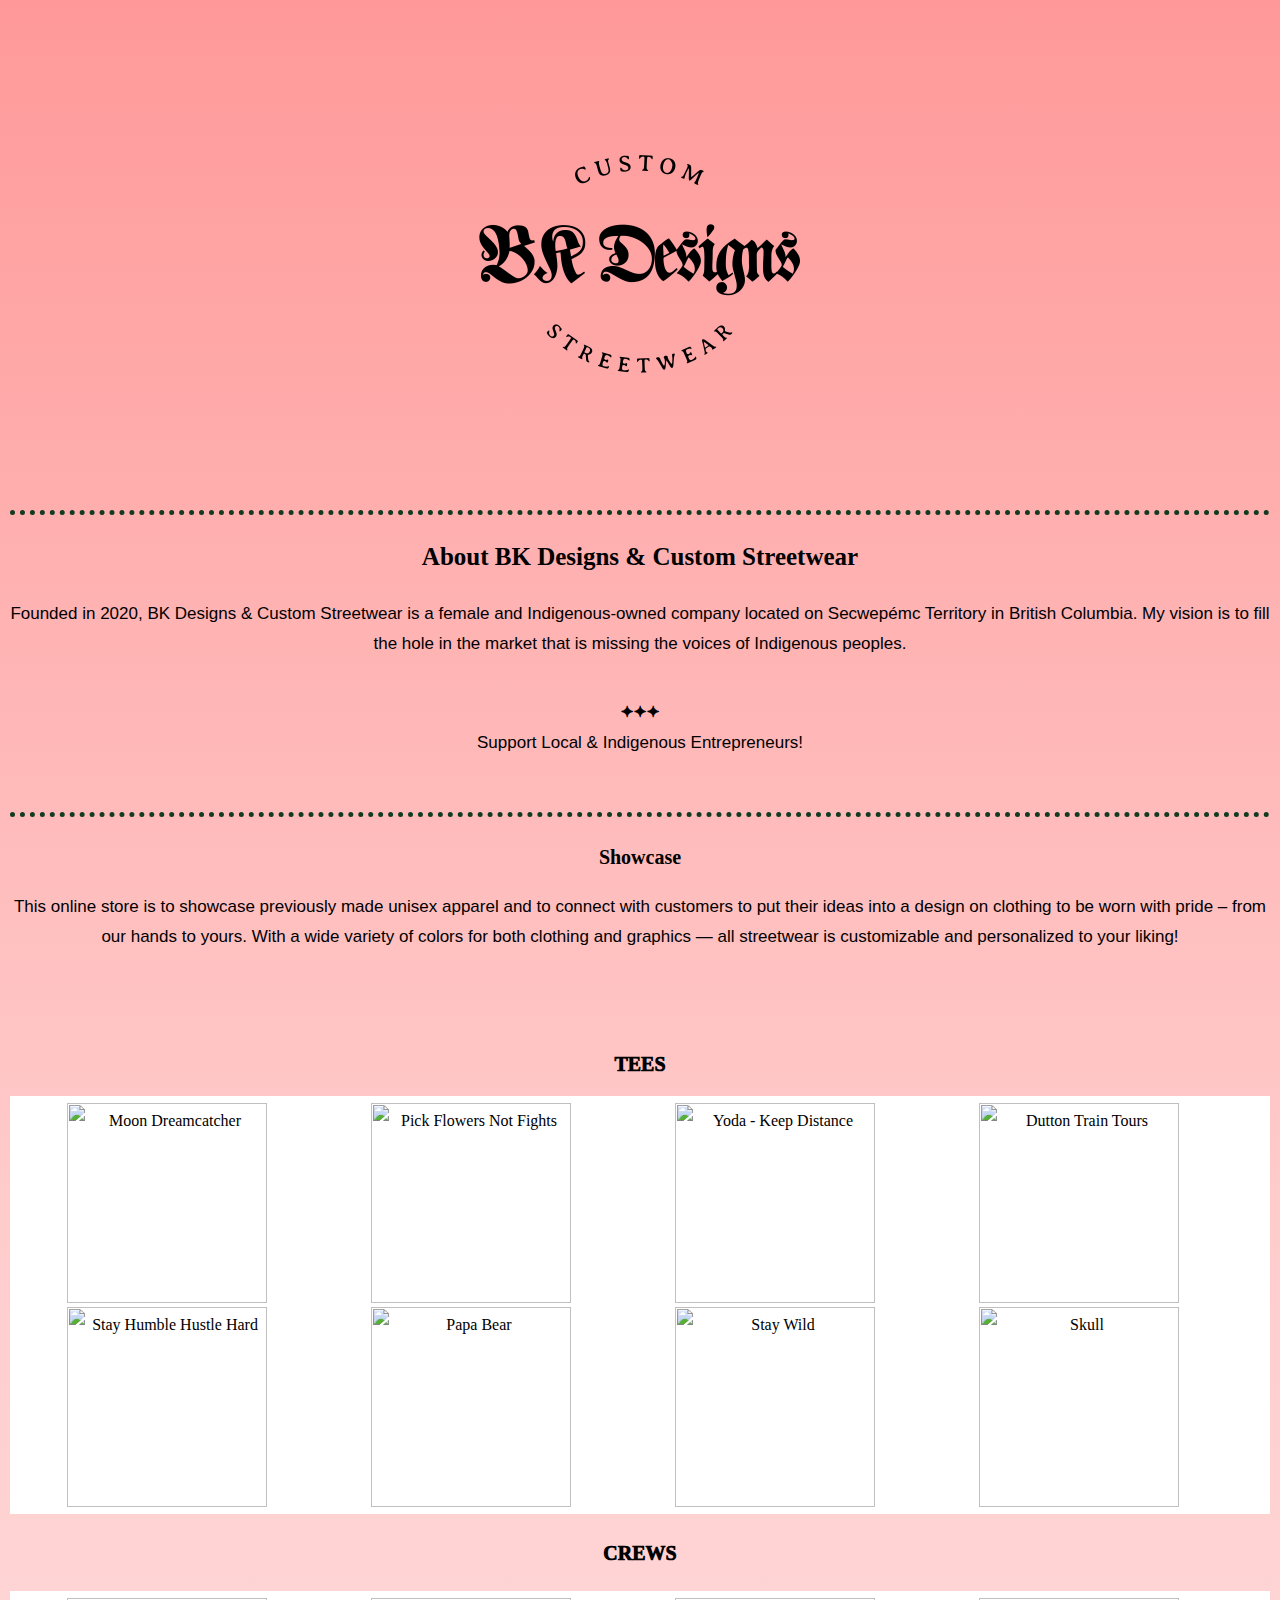
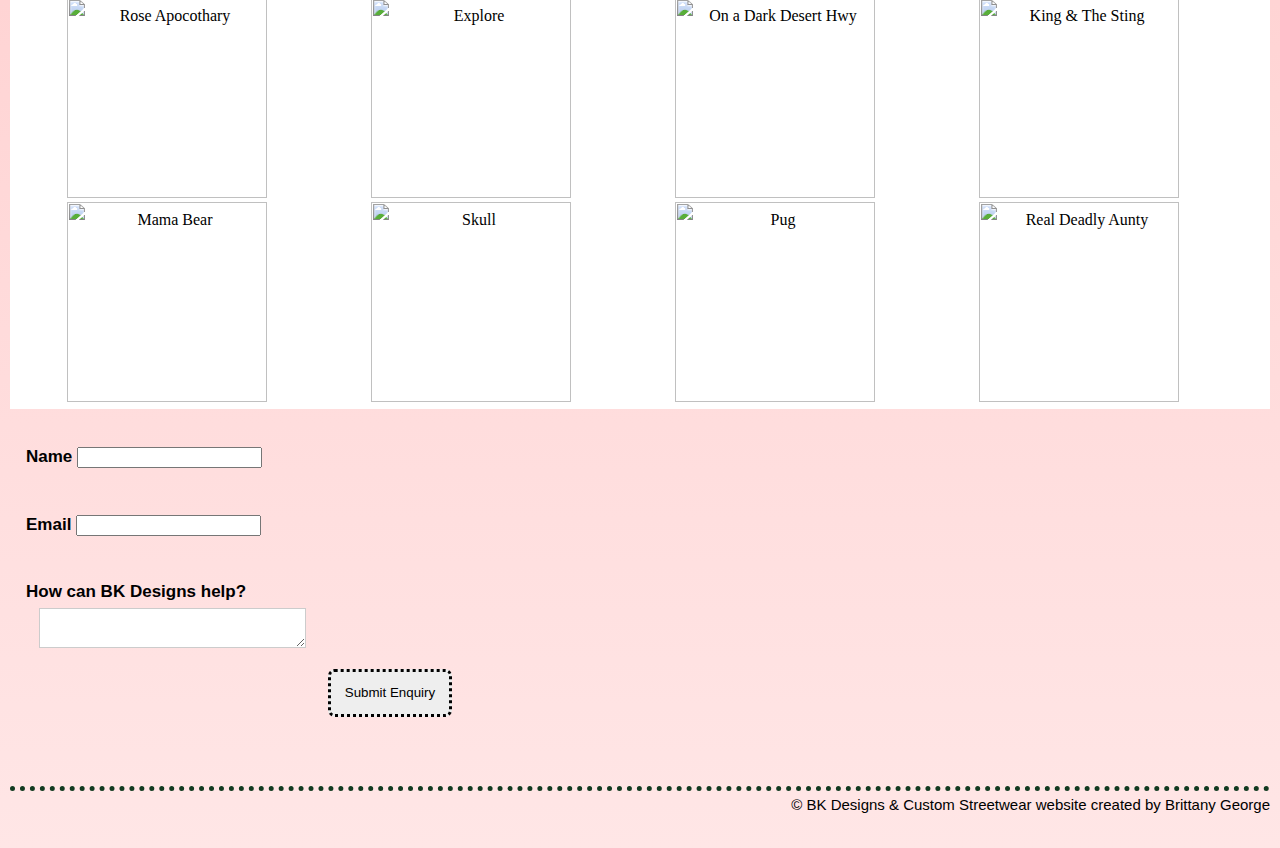
==== index.html @ 57ae0385 "website" ====
<html lang= "en">

<head>
  <link rel="stylesheet" type="text/css" href="style.css">
<title> BK Designs & Custom Streewear </title>
<link rel="shortcut icon" type="images/png" href="images/BLKLOGO.png"/>
  <meta charset="utf-8">
</head>

<body>

<header>
  <div class="mainlogo">
  <img src="images/BLKLOGO.png"
  alt="BK Designs Custom Streetwear Logo" width="500"/>
  </div>
</header>

<h1>About BK Designs & Custom Streetwear</h1>
<p>
Founded in 2020, BK Designs & Custom Streetwear is a female and Indigenous-owned company located on Secwepémc Territory in British Columbia. My vision is to fill the hole in the market that is missing the voices of Indigenous peoples.
<pre>
⯌⯌⯌
Support Local & Indigenous Entrepreneurs!
</pre>
</p>


  <div class="showcase">
    <h2> Showcase </h2>
<p>This online store is to showcase previously made unisex apparel and to connect with customers to put their ideas into a design on clothing to be worn with pride – from our hands to yours.
With a wide variety of colors for both clothing and graphics — all streetwear is customizable and personalized to your liking!
</div>
</p>

<h3>TEES</h3>
  <div class="tshirts">
    <div class="img1">
    <img src="images/t_dreamcatchermoon.png"
      alt="Moon Dreamcatcher" width="200">
    </div>
    <div class="img1">
    <img src="images/t_flowers.png"
      alt="Pick Flowers Not Fights" width="200">
    </div>
    <div class="img1">
    <img src="images/t_yoda.png"
      alt="Yoda - Keep Distance" width="200">
    </div>
    <div class="img1">
    <img src="images/t_duttontrain.png"
      alt="Dutton Train Tours" width="200">
    </div>
    <div class="img1">
    <img src="images/t_humble.png"
      alt="Stay Humble Hustle Hard" width="200">
    </div>
    <div class="img1">
    <img src="images/t_papabear.png"
      alt="Papa Bear" width="200">
    </div>
    <div class="img1">
    <img src="images/t_staywild.png"
      alt="Stay Wild" width="200">
    </div>
    <div class="img1">
    <img src="images/t_skullflower.png"
      alt="Skull" width="200">
    </div>
  </div>


<h4>CREWS</h4>
<container class="crews">
  <div class="img2">
  <img src="images/crew_apocothary.png"
    alt="Rose Apocothary" width="200">
  </div>
  <div class="img2">
  <img src="images/crew_explore.png"
    alt="Explore" width="200">
  </div>
      <div class="img2">
  <img src="images/crew_desert.png"
    alt="On a Dark Desert Hwy" width="200">
  </div>
  <div class="img2">
  <img src="images/crew_kingsting.png"
    alt="King & The Sting" width="200">
  </div>
  <div class="img2">
  <img src="images/crew_mamabear.png"
    alt="Mama Bear" width="200">
  </div>
  <div class="img2">
  <img src="images/crew_skullfeathers.png"
    alt="Skull" width="200">
  </div>
  <div class="img2">
  <img src="images/crew_pug.png"
    alt="Pug" width="200">
  </div>
  <div class="img2">
  <img src="images/crew_aunty.png"
    alt="Real Deadly Aunty" width="200">
  </div>
</container>

<form class="myForm" method="get" enctype="application/x-www-form-urlencoded" action="/html/codes/html_form_handler.cfm">
<p>
<label>Name
<input type="text" name="customer_name" required>
</label>
</p>
<p>
<label>Email
<input type="email" name="email_address">
</label>
</p>
<p>
<label>How can BK Designs help?
<textarea name="comments" maxlength="500"></textarea>
</label>
</p>
<p><button>Submit Enquiry</button></p>
</form>

</body>
</html>

<footer>
© BK Designs & Custom Streetwear website created by Brittany George
</footer>

</body>
</html>
---- style.css ----
/* Website Styles */

body {
background: -moz-linear-gradient(top, #FF9999 0%, #FFCCCC 50%, #ffe6e6 100%);
background: -webkit-linear-gradient(top, #FF9999 0%, #FFCCCC 50%, #ffe6e6 100%);
background: linear-gradient(top bottom, #FF9999 0%, #FFCCCC 50%, #ffe6e6 100%);;
color: black;
line-height: 2;
margin: 10px;
padding: 0px;
}
.title {
font-size: 55px;
font-weight: 900;
text-align: center;
line-height: 1.8;
border-bottom: 5px dotted  #123a20;
}
.mainlogo {
border-bottom: 5px dotted  #123a20;
text-align: center;
}
.tshirts {
background-color: white;
display: inline-block;
margin: auto;
padding: 5px;
overflow: auto;
position: relative;
text-align: center;
}
.crews {
background-color: white;
display: inline-block;
margin: auto;
padding: 5px;
overflow: auto;
position: relative;
text-align: center;
}
.img1 {
float: left;
width: 24%;
margin: 0px;
padding: 2px;

}
.img2 {
float: left;
width: 24%;
margin: 0px;
padding: 2px;
}
h1 {
color: black;
font-family: georgia;
font-size: 25px;
font-weight: 900;
text-align: center;
}
h2 {
color: black;
font-family: georgia;
font-size: 20px;
font-weight: 900;
text-align: center;
}
p {
color: black;
font-size: 17px;
font-family: helvetica;
line-height: 1.8;
padding-bottom: 20px;
text-align: center;
}
pre {
  color: black;
  font-size: 17px;
  font-family: helvetica;
  line-height: 1.8;
  text-align: center;
}
.showcase {
  color: black;
  font-family: helvetica;
  font-size: 20px;
  line-height: 1.8;
  padding-top: 5px;
  padding-bottom: 5px;
  text-align: center;
border-top: 5px dotted  #123a20;
}
h3 {
color:  black;
font-family: georgia;
font-size: 20px;
font-weight: 999;
text-align: center;
line-height: 1.2;
padding: 0px;
}
h4 {
color: black;
font-family: georgia;
font-size: 20px;
font-weight: 999;
text-align: center;
line-height: 1.2;
}
footer {
color: black;
font-family: helvetica;
font-size: 15px;
line-height: 1.8;
padding-bottom: 20px;
text-align: right;
border-top: 5px dotted  #123a20;
}
.zoom {
transition: transform .2s; /* Animation */
}
.zoom:hover {
transform: scale(1.5); /* (150% zoom - Note: if the zoom is too large, it will go outside of the viewport) */
}
.myForm {
font-family: "helvetica"
font-size: 0.8em;
width: 30em;
padding: 1em;
box-sizing: border-box;
}
.myForm label {
padding: 0;
font-weight: bold;
text-align: left;
display: block;
}
.myForm textarea {
margin-left: 1em;
float: left;
width: 20em;
border: 1px solid #ccc;
font-family: "helvetica"
font-size: 0.9em;
padding: 0.3em;
}
.myForm button {
padding: 1em;
border-radius: 0.5em;
background: #eee;
border: dotted black;
font-family: "helvetica"
margin-left: 14em;
margin-top: 1.8em;
}
.myForm button:hover {
background: #ccc;
cursor: pointer;
}
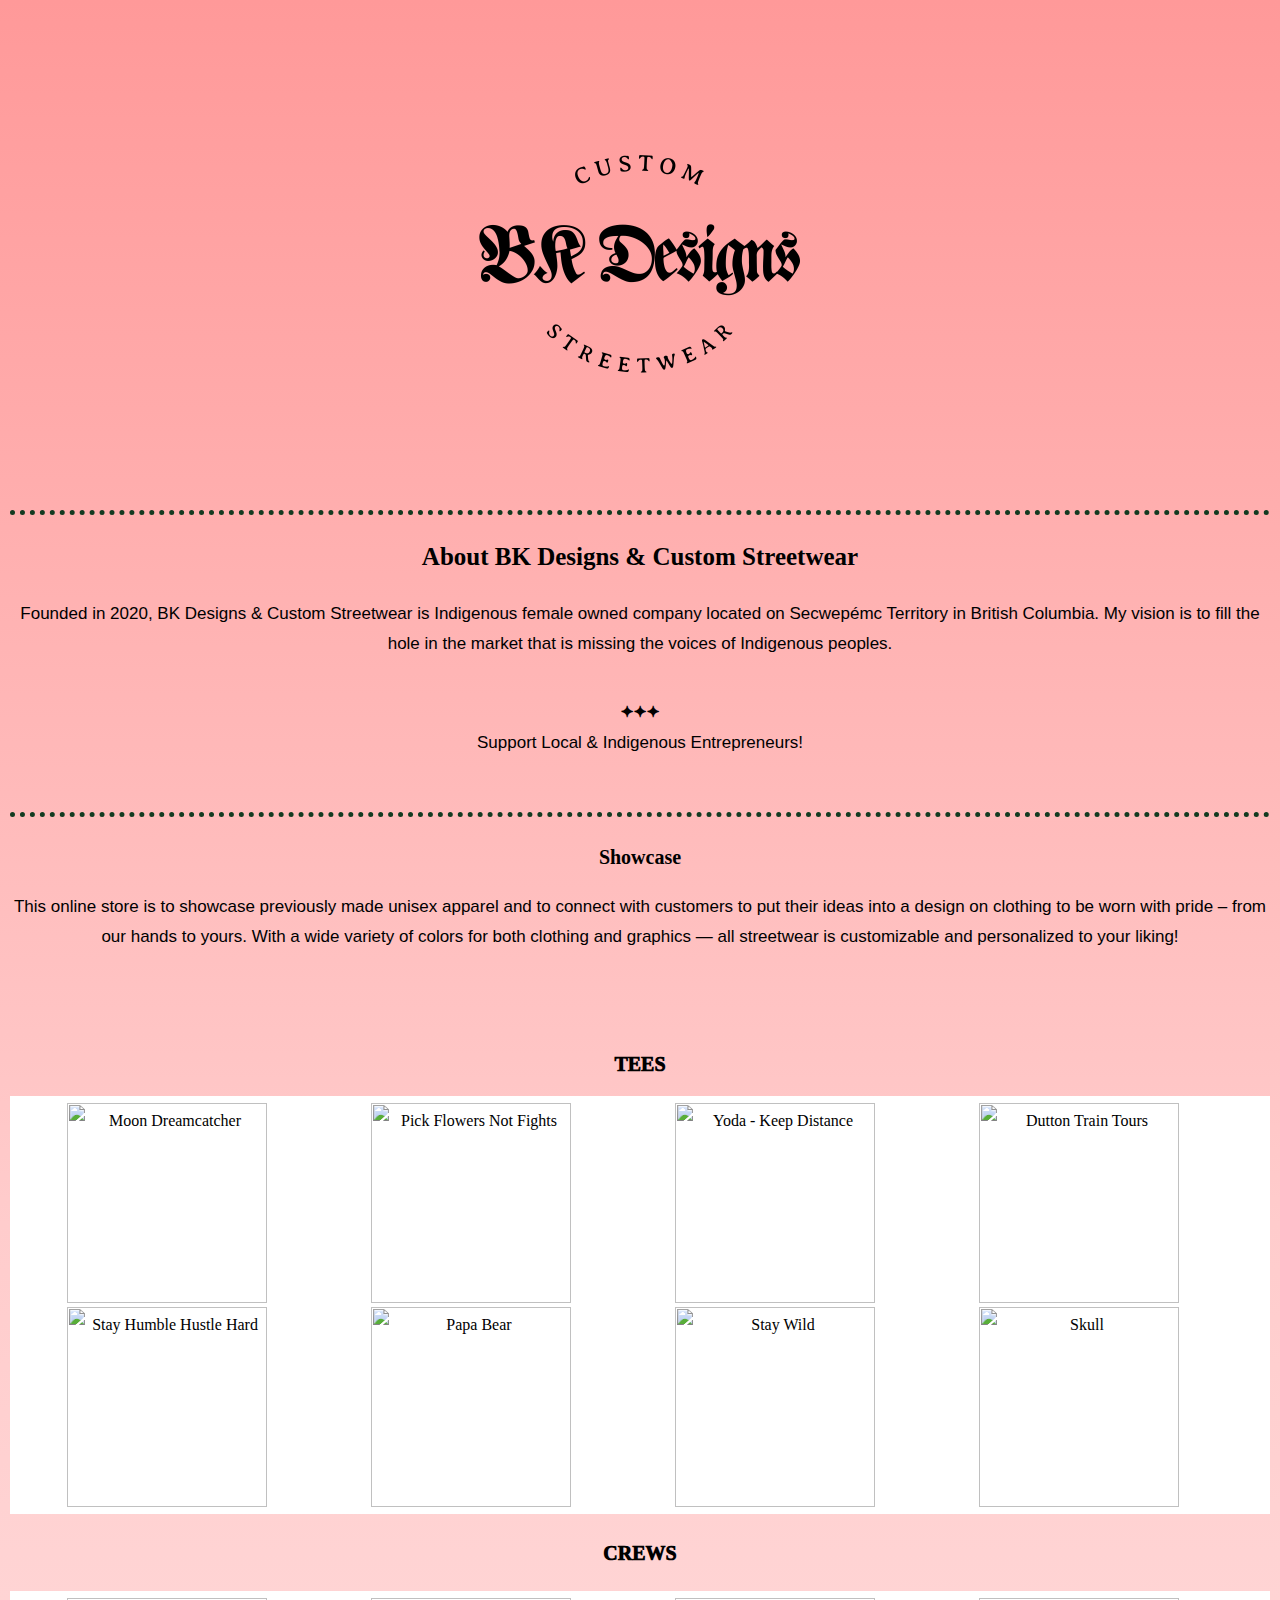
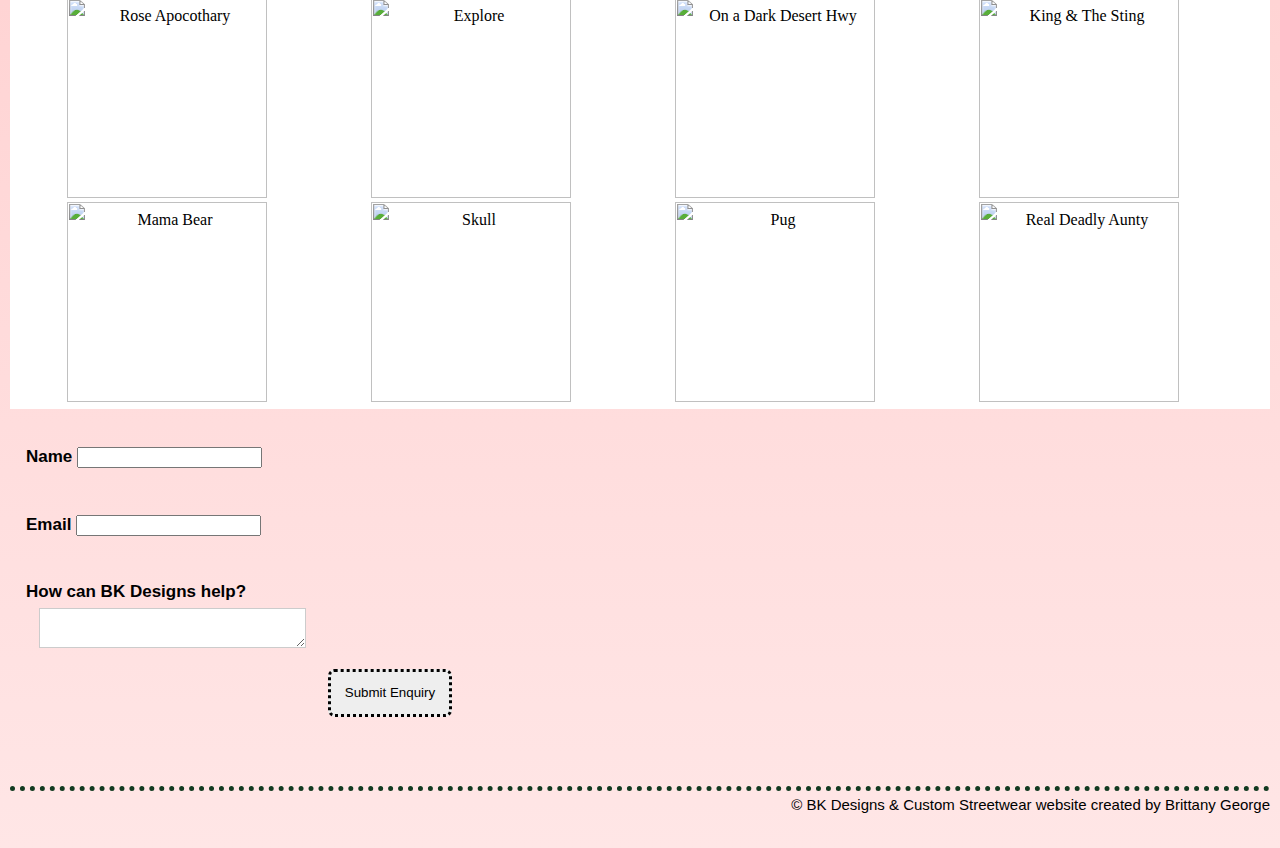
==== commit 8b823df1: "update" ====
--- a/index.html
+++ b/index.html
@@ -18,7 +18,7 @@
 
 <h1>About BK Designs & Custom Streetwear</h1>
 <p>
-Founded in 2020, BK Designs & Custom Streetwear is a female and Indigenous-owned company located on Secwepémc Territory in British Columbia. My vision is to fill the hole in the market that is missing the voices of Indigenous peoples.
+Founded in 2020, BK Designs & Custom Streetwear is Indigenous female owned company located on Secwepémc Territory in British Columbia. My vision is to fill the hole in the market that is missing the voices of Indigenous peoples.
 <pre>
 ⯌⯌⯌
 Support Local & Indigenous Entrepreneurs!
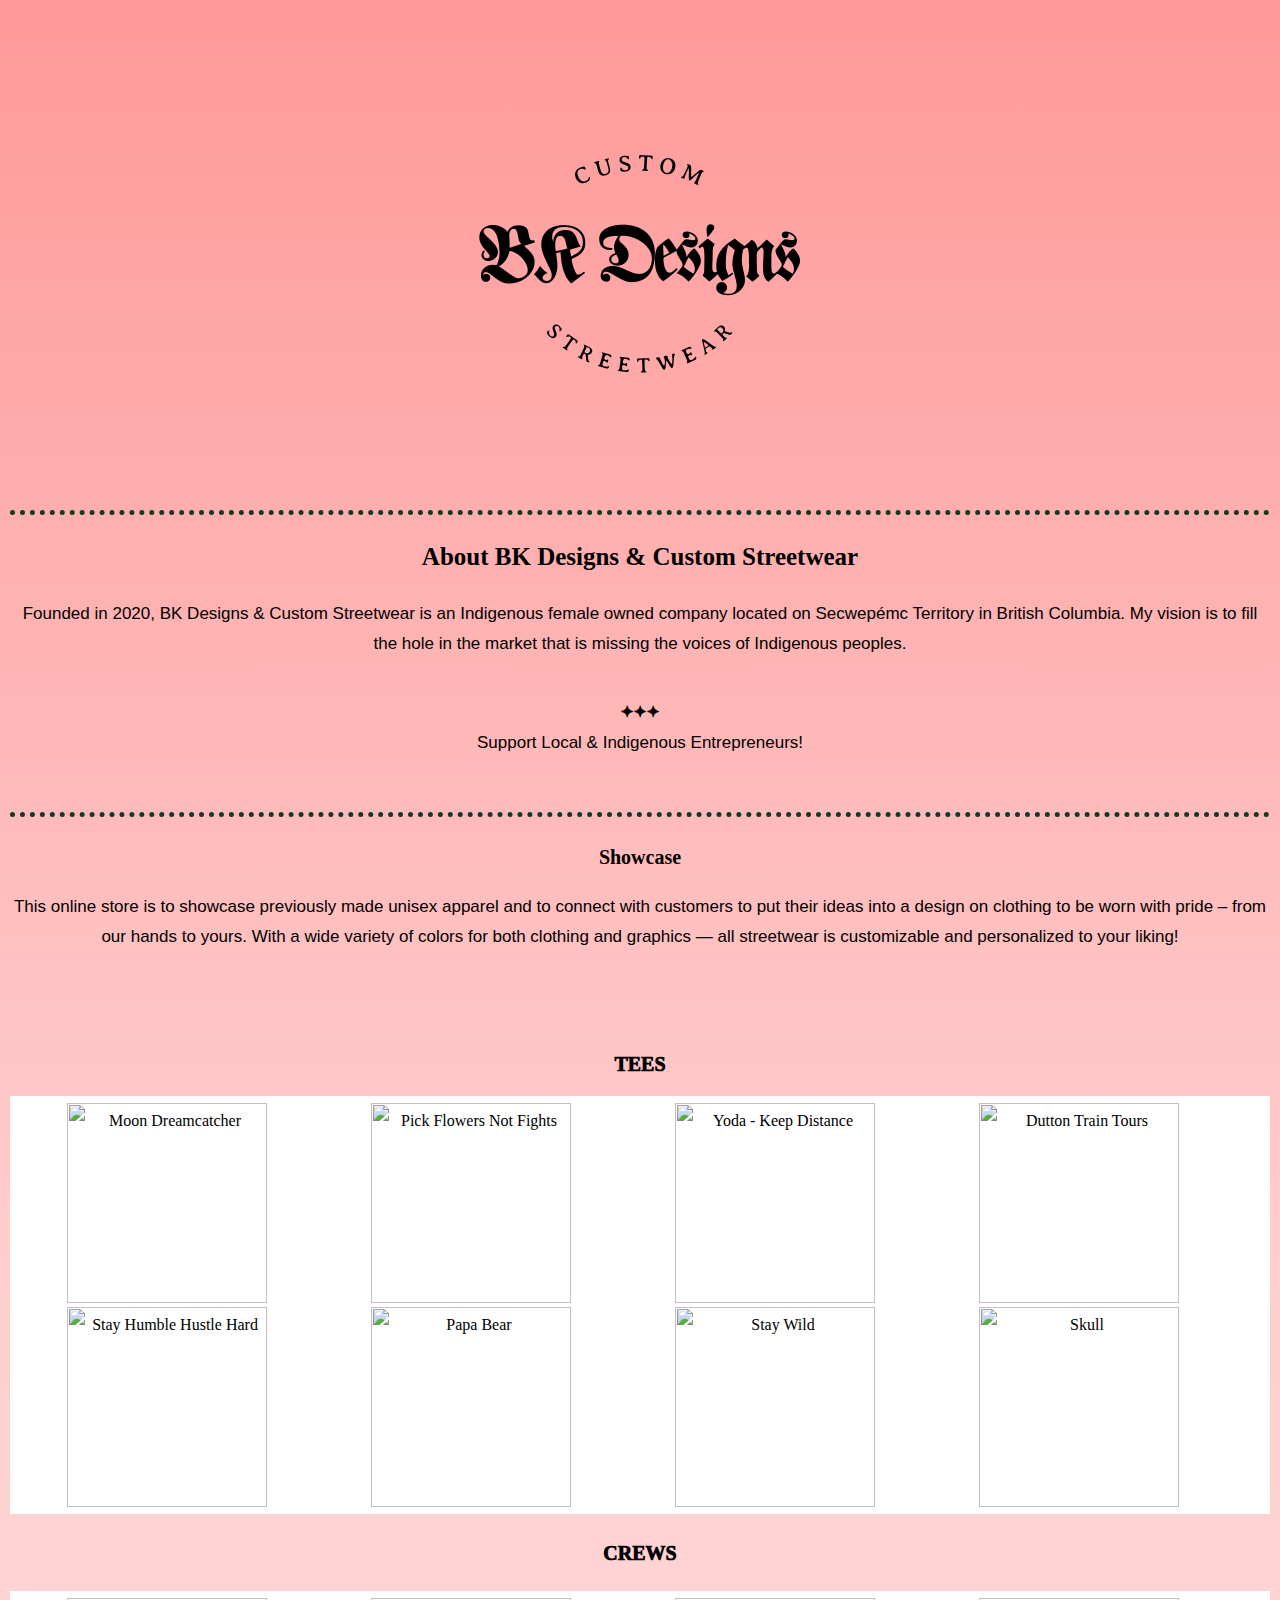
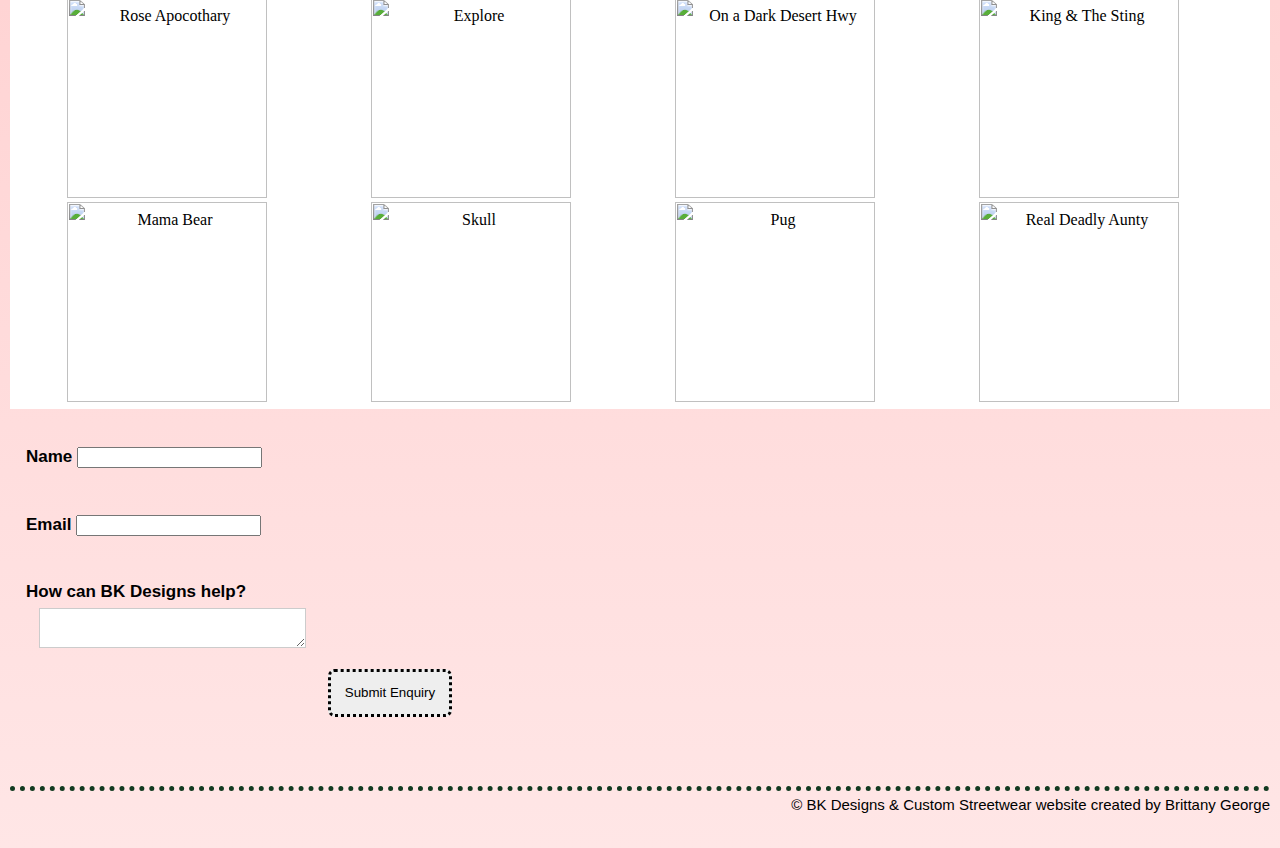
==== commit 47e1c370: "Update index.html" ====
--- a/index.html
+++ b/index.html
@@ -18,7 +18,7 @@
 
 <h1>About BK Designs & Custom Streetwear</h1>
 <p>
-Founded in 2020, BK Designs & Custom Streetwear is Indigenous female owned company located on Secwepémc Territory in British Columbia. My vision is to fill the hole in the market that is missing the voices of Indigenous peoples.
+Founded in 2020, BK Designs & Custom Streetwear is an Indigenous female owned company located on Secwepémc Territory in British Columbia. My vision is to fill the hole in the market that is missing the voices of Indigenous peoples.
 <pre>
 ⯌⯌⯌
 Support Local & Indigenous Entrepreneurs!
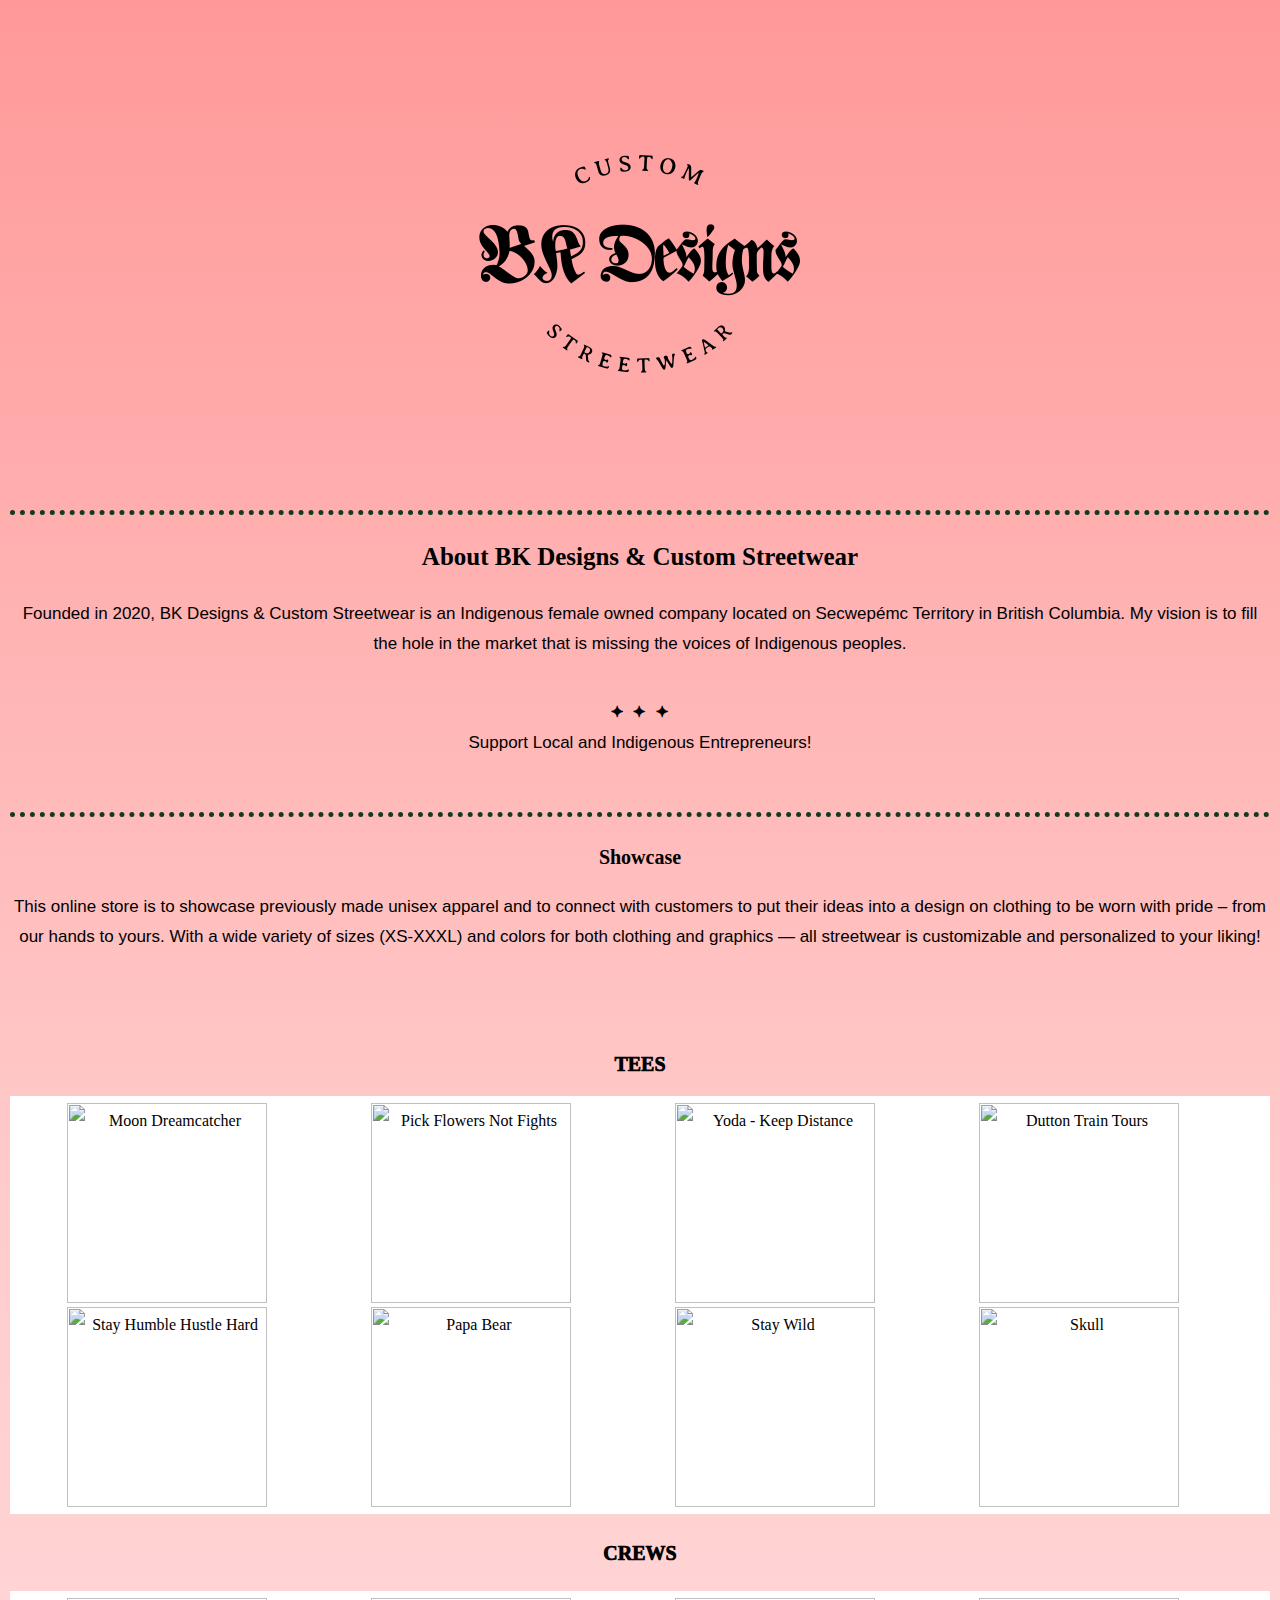
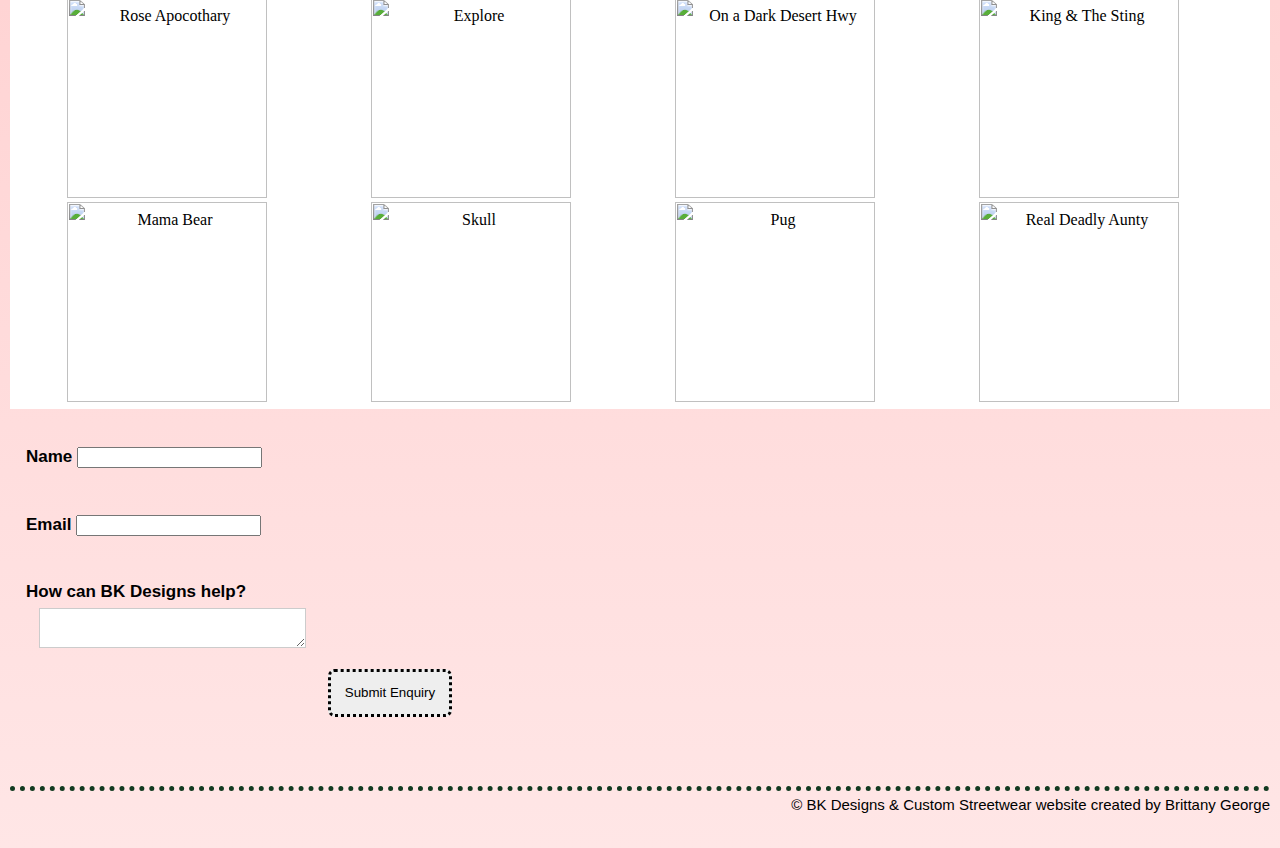
==== commit b4c422e6: "Update index.html" ====
--- a/index.html
+++ b/index.html
@@ -20,8 +20,8 @@
 <p>
 Founded in 2020, BK Designs & Custom Streetwear is an Indigenous female owned company located on Secwepémc Territory in British Columbia. My vision is to fill the hole in the market that is missing the voices of Indigenous peoples.
 <pre>
-⯌⯌⯌
-Support Local & Indigenous Entrepreneurs!
+⯌  ⯌  ⯌
+Support Local and Indigenous Entrepreneurs!
 </pre>
 </p>
 
@@ -29,7 +29,7 @@
   <div class="showcase">
     <h2> Showcase </h2>
 <p>This online store is to showcase previously made unisex apparel and to connect with customers to put their ideas into a design on clothing to be worn with pride – from our hands to yours.
-With a wide variety of colors for both clothing and graphics — all streetwear is customizable and personalized to your liking!
+With a wide variety of sizes (XS-XXXL) and colors for both clothing and graphics — all streetwear is customizable and personalized to your liking!
 </div>
 </p>
 
